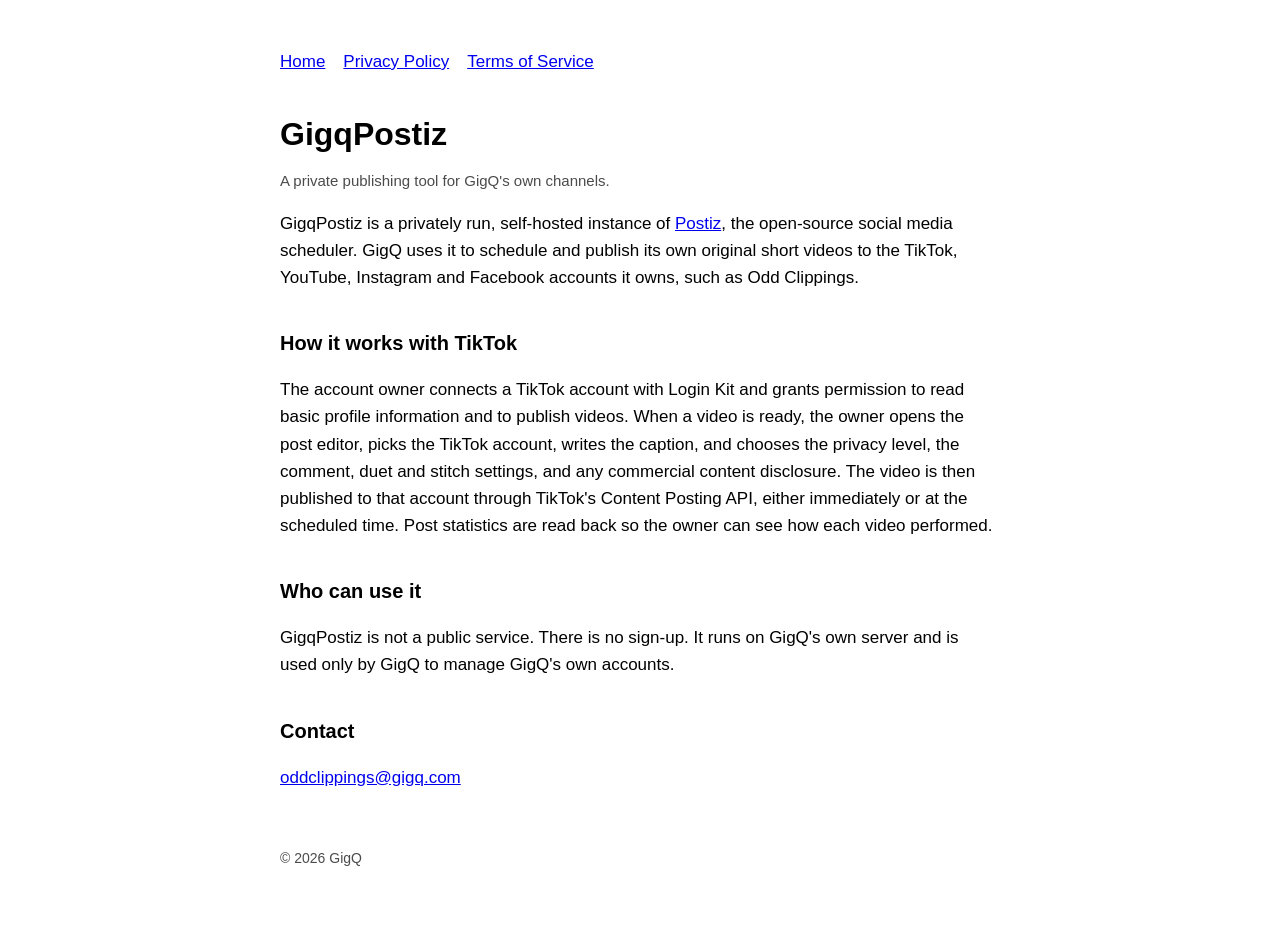
==== index.html @ 14e73571 "GigqPostiz site: home, privacy policy, terms" ====
<!doctype html>
<html lang="en">
<head>
<meta charset="utf-8">
<meta name="viewport" content="width=device-width, initial-scale=1">
<title>GigqPostiz</title>
<link rel="stylesheet" href="style.css">
</head>
<body>
<header><a href="./">Home</a><a href="privacy.html">Privacy Policy</a><a href="terms.html">Terms of Service</a></header>

<h1>GigqPostiz</h1>
<p class="muted">A private publishing tool for GigQ's own channels.</p>

<p>GigqPostiz is a privately run, self-hosted instance of <a href="https://github.com/gitroomhq/postiz-app">Postiz</a>, the open-source social media scheduler. GigQ uses it to schedule and publish its own original short videos to the TikTok, YouTube, Instagram and Facebook accounts it owns, such as Odd Clippings.</p>

<h2>How it works with TikTok</h2>
<p>The account owner connects a TikTok account with Login Kit and grants permission to read basic profile information and to publish videos. When a video is ready, the owner opens the post editor, picks the TikTok account, writes the caption, and chooses the privacy level, the comment, duet and stitch settings, and any commercial content disclosure. The video is then published to that account through TikTok's Content Posting API, either immediately or at the scheduled time. Post statistics are read back so the owner can see how each video performed.</p>

<h2>Who can use it</h2>
<p>GigqPostiz is not a public service. There is no sign-up. It runs on GigQ's own server and is used only by GigQ to manage GigQ's own accounts.</p>

<h2>Contact</h2>
<p><a href="mailto:oddclippings@gigq.com">oddclippings@gigq.com</a></p>

<footer>© 2026 GigQ</footer>
</body>
</html>
---- style.css ----
:root { color-scheme: light dark; }
body {
  font: 17px/1.6 -apple-system, BlinkMacSystemFont, "Segoe UI", Roboto, Helvetica, Arial, sans-serif;
  max-width: 720px;
  margin: 0 auto;
  padding: 48px 24px 80px;
}
header { margin-bottom: 40px; }
header a { margin-right: 18px; }
h1 { font-size: 32px; line-height: 1.2; margin: 0 0 8px; }
h2 { font-size: 20px; margin-top: 36px; }
.muted { opacity: 0.7; font-size: 15px; }
footer { margin-top: 56px; font-size: 14px; opacity: 0.7; }
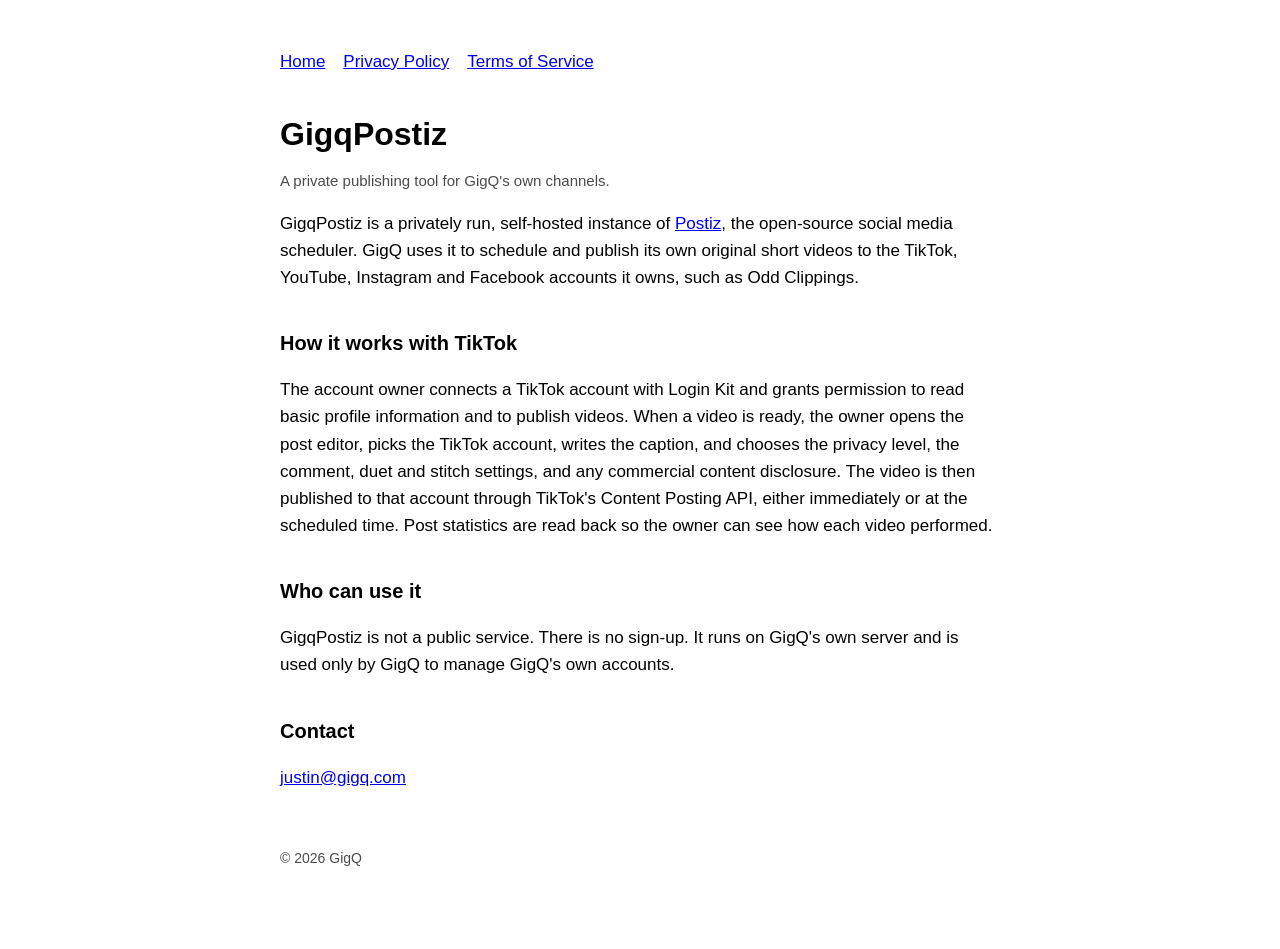
==== commit 21860177: "Contact: justin@gigq.com" ====
--- a/index.html
+++ b/index.html
@@ -21,7 +21,7 @@
 <p>GigqPostiz is not a public service. There is no sign-up. It runs on GigQ's own server and is used only by GigQ to manage GigQ's own accounts.</p>
 
 <h2>Contact</h2>
-<p><a href="mailto:oddclippings@gigq.com">oddclippings@gigq.com</a></p>
+<p><a href="mailto:justin@gigq.com">justin@gigq.com</a></p>
 
 <footer>© 2026 GigQ</footer>
 </body>
